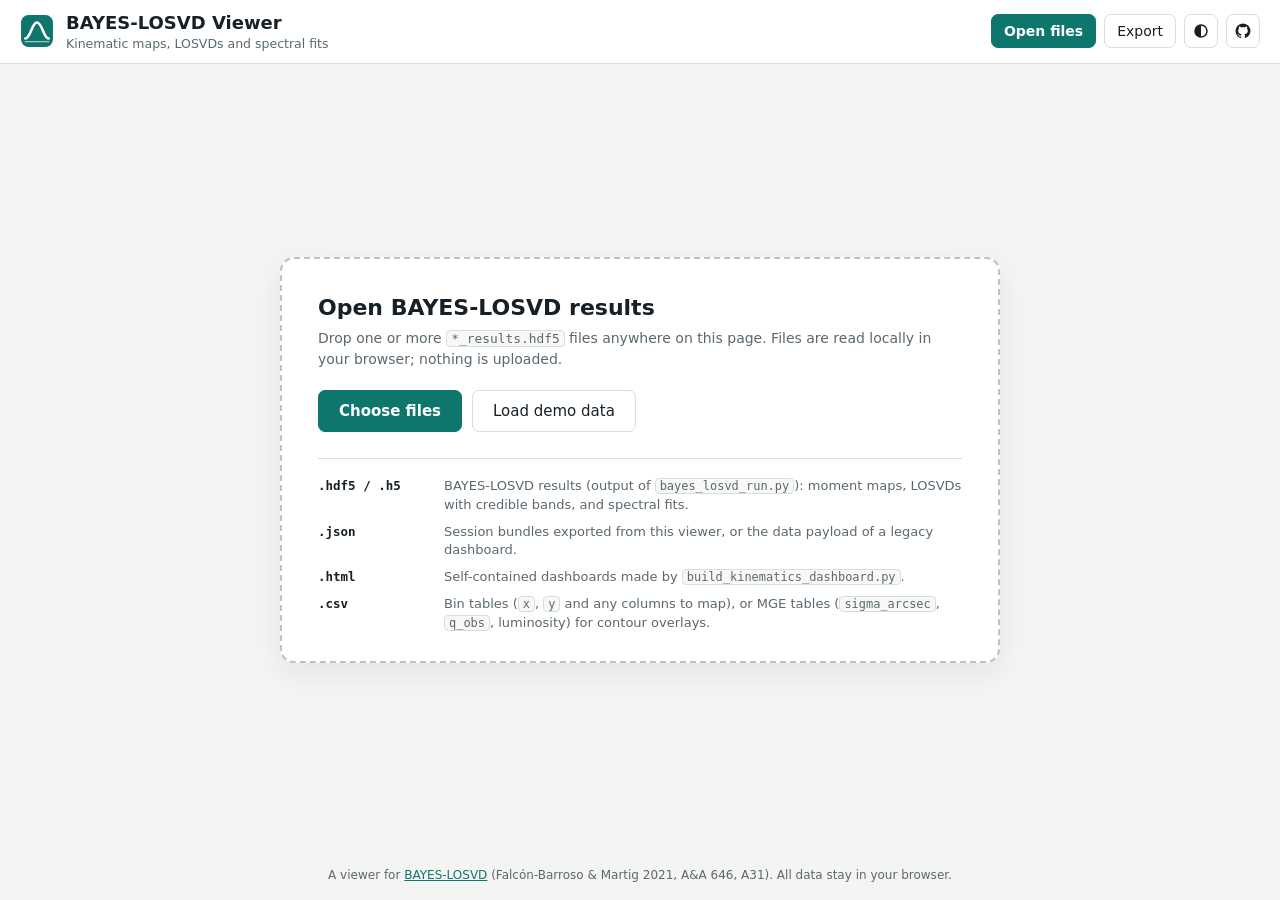
==== index.html @ 0030d86d "Initial release of BAYES-LOSVD Viewer Static web app for exploring BAYES-LOSVD results in the browse" ====
<!doctype html>
<html lang="en">
<head>
<meta charset="utf-8">
<meta name="viewport" content="width=device-width, initial-scale=1">
<title>BAYES-LOSVD Viewer</title>
<meta name="description" content="Interactive viewer for BAYES-LOSVD results: kinematic maps, LOSVDs and spectral fits, read from HDF5 directly in the browser.">
<link rel="icon" href="assets/icon.svg" type="image/svg+xml">
<link rel="stylesheet" href="assets/css/app.css">
<script>
  try {
    const t = localStorage.getItem("bayeslosvd-viewer-theme");
    if (t === "light" || t === "dark") document.documentElement.setAttribute("data-theme", t);
  } catch (e) {}
</script>
<script type="module" src="assets/js/main.js"></script>
</head>
<body>
<header class="topbar">
  <div class="brand">
    <svg class="logo" viewBox="0 0 32 32" aria-hidden="true">
      <rect x="1" y="1" width="30" height="30" rx="7" fill="var(--accent)"/>
      <path d="M5 23 C10 23 11 8 16 8 C21 8 22 23 27 23" fill="none" stroke="#fff" stroke-width="2.4" stroke-linecap="round"/>
      <path d="M5 26 H27" stroke="#ffffff99" stroke-width="1.4" stroke-linecap="round"/>
    </svg>
    <div>
      <h1>BAYES-LOSVD<span class="h1-suffix"> Viewer</span></h1>
      <div class="tagline">Kinematic maps, LOSVDs and spectral fits</div>
    </div>
  </div>
  <div class="topbar-actions">
    <button type="button" class="btn primary" id="openBtn">Open files</button>
    <input type="file" id="fileInput" multiple hidden accept=".h5,.hdf5,.hdf,.he5,.json,.csv,.txt,.dat,.html,.htm">
    <div class="menu" id="exportMenu">
      <button type="button" class="btn" id="exportBtn" aria-haspopup="true" aria-expanded="false">Export</button>
      <div class="menu-list" hidden>
        <button type="button" data-export="png">Map as PNG</button>
        <button type="button" data-export="csv">Active result as CSV</button>
        <button type="button" data-export="bundle">Session bundle (JSON)</button>
      </div>
    </div>
    <button type="button" class="btn icon" id="themeBtn" aria-label="Theme">
      <svg viewBox="0 0 24 24" aria-hidden="true"><path d="M12 3a9 9 0 1 0 9 9A9 9 0 0 0 12 3zm0 16V5a7 7 0 0 1 0 14z" fill="currentColor"/></svg>
    </button>
    <a class="btn icon" id="repoLink" href="#" target="_blank" rel="noopener" aria-label="Source code on GitHub" title="Source code on GitHub">
      <svg viewBox="0 0 24 24" aria-hidden="true"><path fill="currentColor" d="M12 2a10 10 0 0 0-3.16 19.49c.5.09.68-.22.68-.48v-1.7c-2.78.6-3.37-1.34-3.37-1.34-.45-1.16-1.11-1.47-1.11-1.47-.91-.62.07-.61.07-.61 1 .07 1.53 1.03 1.53 1.03.9 1.52 2.34 1.08 2.91.83.09-.65.35-1.08.63-1.33-2.22-.25-4.55-1.11-4.55-4.94 0-1.09.39-1.98 1.03-2.68-.1-.25-.45-1.27.1-2.65 0 0 .84-.27 2.75 1.02a9.6 9.6 0 0 1 5 0c1.91-1.29 2.75-1.02 2.75-1.02.55 1.38.2 2.4.1 2.65.64.7 1.03 1.59 1.03 2.68 0 3.84-2.34 4.68-4.57 4.93.36.31.68.92.68 1.85v2.74c0 .27.18.58.69.48A10 10 0 0 0 12 2z"/></svg>
    </a>
  </div>
</header>

<div class="status-bar" id="statusBar" role="status" aria-live="polite" hidden>
  <span id="statusText"></span>
  <div class="progress" hidden><div id="progressFill"></div></div>
</div>

<section class="welcome" id="welcome">
  <div class="dropzone" id="dropzone">
    <h2>Open BAYES-LOSVD results</h2>
    <p>Drop one or more <code>*_results.hdf5</code> files anywhere on this page. Files are read locally in your browser; nothing is uploaded.</p>
    <div class="welcome-actions">
      <button type="button" class="btn primary large" id="welcomeOpenBtn">Choose files</button>
      <button type="button" class="btn large" id="demoBtn">Load demo data</button>
    </div>
    <dl class="formats">
      <dt>.hdf5 / .h5</dt>
      <dd>BAYES-LOSVD results (output of <code>bayes_losvd_run.py</code>): moment maps, LOSVDs with credible bands, and spectral fits.</dd>
      <dt>.json</dt>
      <dd>Session bundles exported from this viewer, or the data payload of a legacy dashboard.</dd>
      <dt>.html</dt>
      <dd>Self-contained dashboards made by <code>build_kinematics_dashboard.py</code>.</dd>
      <dt>.csv</dt>
      <dd>Bin tables (<code>x</code>, <code>y</code> and any columns to map), or MGE tables (<code>sigma_arcsec</code>, <code>q_obs</code>, luminosity) for contour overlays.</dd>
    </dl>
  </div>
</section>

<div class="workspace" id="workspace" hidden>
  <aside class="sidebar">
    <section class="card">
      <div class="card-head">
        <h2>Results</h2>
        <button type="button" class="btn small" id="addMoreBtn">Add</button>
      </div>
      <ul class="result-list" id="resultList"></ul>
      <label class="field">
        <span class="field-label">Compare with</span>
        <select id="compareSelect"></select>
      </label>
      <p class="hint" id="compareHint"></p>
    </section>

    <section class="card">
      <h2>Map</h2>
      <div class="field">
        <span class="field-label">Quantity</span>
        <div id="quantityButtons" class="quantity-buttons"></div>
      </div>
      <div class="field">
        <span class="field-label">Display</span>
        <div class="segmented" id="viewButtons">
          <button type="button" data-view="spaxels" title="Colour every spaxel by the value of its bin">Spaxels</button>
          <button type="button" data-view="bins" title="One marker per bin centre">Bins</button>
          <button type="button" data-view="interp" title="Linear interpolation between bin centres">Interpolated</button>
        </div>
      </div>
      <div class="field row">
        <label class="grow">
          <span class="field-label">Colormap</span>
          <select id="cmapSelect"></select>
        </label>
        <label class="check"><input type="checkbox" id="cmapReverse"> Reverse</label>
      </div>
      <div class="field">
        <span class="field-label">Color limits</span>
        <div class="limits">
          <input id="vminInput" type="number" step="any" aria-label="Color scale minimum">
          <span class="muted">to</span>
          <input id="vmaxInput" type="number" step="any" aria-label="Color scale maximum">
        </div>
        <div class="segmented small" id="limitButtons">
          <button type="button" data-mode="robust">2–98%</button>
          <button type="button" data-mode="minmax">Min–max</button>
          <button type="button" data-mode="symmetric">± Symmetric</button>
        </div>
      </div>
      <label class="field">
        <span class="field-label">Rotate map (degrees, counter-clockwise)</span>
        <input type="number" id="rotationInput" step="any" value="0">
      </label>
    </section>

    <section class="card">
      <h2>Masking</h2>
      <label class="check"><input type="checkbox" id="maskSigma"> Hide σ outliers</label>
      <p class="hint" id="maskHint">Hides bins whose σ exceeds the largest σ within
        <input class="inline-num" id="maskRadius" type="number" step="0.1" min="0" value="1" aria-label="Central radius in arcsec"> arcsec of the centre.</p>
      <label class="field">
        <span class="field-label">Minimum S/N</span>
        <input type="number" id="minSnr" step="any" placeholder="no cut">
      </label>
    </section>

    <section class="card">
      <h2>Overlays</h2>
      <label class="check"><input type="checkbox" id="showIsophotes"> Flux isophotes (0.5 mag steps)</label>
      <label class="check"><input type="checkbox" id="showCenters"> Bin centres</label>
      <label class="check"><input type="checkbox" id="showMge" disabled> MGE contours</label>
      <div class="mge-row">
        <button type="button" class="btn small" id="mgeLoadBtn">Load MGE table</button>
        <input type="file" id="mgeInput" hidden accept=".csv,.txt,.dat">
        <label class="inline">PA <input type="number" id="mgePa" step="any" value="0" aria-label="MGE major axis angle in degrees"> °</label>
      </div>
      <p class="hint" id="mgeStatus"></p>
    </section>
  </aside>

  <main class="content">
    <section class="panel map-panel">
      <div class="panel-head">
        <div>
          <h2 id="mapTitle">Map</h2>
          <div class="panel-sub" id="mapSubtitle"></div>
        </div>
        <div class="panel-tools">
          <div class="segmented small">
            <button type="button" id="zoomInBtn" aria-label="Zoom in">+</button>
            <button type="button" id="zoomOutBtn" aria-label="Zoom out">−</button>
            <button type="button" id="zoomResetBtn">Reset</button>
          </div>
        </div>
      </div>
      <div class="map-shell">
        <div class="map-wrap">
          <canvas id="mapCanvas" aria-label="Kinematic map. Click a bin to inspect it; scroll to zoom; drag to pan."></canvas>
          <div class="tooltip" id="mapTooltip" hidden></div>
        </div>
        <canvas id="colorbarCanvas" aria-hidden="true"></canvas>
      </div>
      <div class="map-status" id="mapStatus"></div>
    </section>

    <div class="side-col">
      <section class="panel bin-panel">
        <div class="panel-head">
          <h2>Selected bins</h2>
          <div class="bin-input">
            <input id="binInput" type="number" min="0" step="1" placeholder="Bin #" aria-label="Bin number">
            <button type="button" class="btn small" id="addBinBtn">Add</button>
            <button type="button" class="btn small ghost" id="clearBinsBtn">Clear</button>
          </div>
        </div>
        <div class="chips" id="binChips"></div>
        <div class="metrics" id="metrics"></div>
      </section>

      <section class="panel losvd-panel">
        <div class="panel-head">
          <h2>LOSVD</h2>
          <label class="check small"><input type="checkbox" id="losvdAll"> Same bin in all results</label>
        </div>
        <canvas id="losvdCanvas"></canvas>
        <div class="legend" id="losvdLegend"></div>
        <p class="hint" id="losvdHint"></p>
      </section>
    </div>

    <section class="panel spectrum-panel">
      <div class="panel-head">
        <h2>Spectral fit</h2>
        <div class="panel-tools">
          <span class="muted" id="spectrumStatus"></span>
          <button type="button" class="btn small" id="specResetBtn">Reset zoom</button>
        </div>
      </div>
      <canvas id="spectrumCanvas" aria-label="Observed spectrum, best-fit model and residuals. Scroll to zoom, drag to pan."></canvas>
      <p class="hint legend-line">
        <span class="legend-item" style="--swatch: var(--ink)">observed</span>
        <span class="legend-item" style="--swatch: var(--accent)">best fit (median)</span>
        <span class="legend-item box" style="--swatch: var(--empty-cell)">not fitted</span>
      </p>
    </section>

    <section class="panel info-panel">
      <details>
        <summary>Result details</summary>
        <div id="resultInfoBody"></div>
      </details>
    </section>
  </main>
</div>

<footer class="footer">
  A viewer for <a href="https://github.com/jfalconbarroso/BAYES-LOSVD" target="_blank" rel="noopener">BAYES-LOSVD</a>
  (Falcón-Barroso &amp; Martig 2021, A&amp;A 646, A31). All data stay in your browser.
</footer>

<div class="drop-overlay" id="dropOverlay" hidden><div>Drop files to load</div></div>
</body>
</html>
---- assets/css/app.css ----
:root {
  color-scheme: light;
  --bg: #f4f5f2;
  --panel: #ffffff;
  --panel-2: #f8f9f7;
  --ink: #172026;
  --muted: #5b6870;
  --line: #d8dedc;
  --line-strong: #b9c3c0;
  --accent: #0f766e;
  --accent-ink: #ffffff;
  --accent-soft: #e2f1ef;
  --danger: #b4233a;
  --plot-bg: #ffffff;
  --axis: #8e9a97;
  --grid-line: #e7ebe9;
  --empty-cell: #e3e7e5;
  --shadow: 0 10px 30px rgba(23, 32, 38, 0.07);
  --radius: 8px;
  --font: Inter, ui-sans-serif, system-ui, -apple-system, BlinkMacSystemFont, "Segoe UI", sans-serif;
}

@media (prefers-color-scheme: dark) {
  :root:not([data-theme="light"]) {
    color-scheme: dark;
    --bg: #11161a;
    --panel: #192026;
    --panel-2: #1e262d;
    --ink: #e6ecea;
    --muted: #98a6a4;
    --line: #2b353c;
    --line-strong: #3d4a52;
    --accent: #2bb3a3;
    --accent-ink: #062320;
    --accent-soft: #173733;
    --danger: #f07c8e;
    --plot-bg: #141a1f;
    --axis: #5d6b70;
    --grid-line: #232c32;
    --empty-cell: #2a3238;
    --shadow: 0 10px 30px rgba(0, 0, 0, 0.35);
  }
}

:root[data-theme="dark"] {
  color-scheme: dark;
  --bg: #11161a;
  --panel: #192026;
  --panel-2: #1e262d;
  --ink: #e6ecea;
  --muted: #98a6a4;
  --line: #2b353c;
  --line-strong: #3d4a52;
  --accent: #2bb3a3;
  --accent-ink: #062320;
  --accent-soft: #173733;
  --danger: #f07c8e;
  --plot-bg: #141a1f;
  --axis: #5d6b70;
  --grid-line: #232c32;
  --empty-cell: #2a3238;
  --shadow: 0 10px 30px rgba(0, 0, 0, 0.35);
}

* { box-sizing: border-box; }

html, body { margin: 0; }

body {
  font-family: var(--font);
  font-size: 14px;
  color: var(--ink);
  background: var(--bg);
  min-height: 100vh;
  display: flex;
  flex-direction: column;
}

a { color: var(--accent); }
code { font-size: 0.92em; background: var(--panel-2); border: 1px solid var(--line); border-radius: 4px; padding: 0 4px; }
.muted { color: var(--muted); }
[hidden] { display: none !important; }

h1, h2 { margin: 0; letter-spacing: 0; }
h1 { font-size: 18px; font-weight: 750; line-height: 1.2; }
h2 { font-size: 14px; font-weight: 720; }

/* ------------------------------------------------------------ top bar */
.topbar {
  display: flex;
  align-items: center;
  justify-content: space-between;
  gap: 16px;
  padding: 12px 20px;
  border-bottom: 1px solid var(--line);
  background: var(--panel);
  position: sticky;
  top: 0;
  z-index: 20;
}
.brand { display: flex; align-items: center; gap: 12px; min-width: 0; }
.brand > div { min-width: 0; }
.brand h1 { overflow: hidden; text-overflow: ellipsis; }
.logo { width: 34px; height: 34px; flex: none; }
.tagline { color: var(--muted); font-size: 12.5px; margin-top: 2px; }
.topbar-actions { display: flex; align-items: center; gap: 8px; }

/* ------------------------------------------------------------ buttons & inputs */
.btn, .segmented button, .menu-list button, .icon-btn {
  font: inherit;
  color: var(--ink);
  background: var(--panel);
  border: 1px solid var(--line);
  border-radius: 7px;
  height: 34px;
  padding: 0 12px;
  cursor: pointer;
  display: inline-flex;
  align-items: center;
  justify-content: center;
  gap: 6px;
  text-decoration: none;
  white-space: nowrap;
}
.btn:hover, .segmented button:hover:not(:disabled), .icon-btn:hover { border-color: var(--line-strong); }
.btn:focus-visible, .segmented button:focus-visible, input:focus-visible, select:focus-visible, .result-main:focus-visible, .chip button:focus-visible {
  outline: 2px solid var(--accent);
  outline-offset: 1px;
}
.btn.primary { background: var(--accent); border-color: var(--accent); color: var(--accent-ink); font-weight: 650; }
.btn.primary:hover { filter: brightness(1.06); }
.btn.large { height: 42px; padding: 0 20px; font-size: 15px; }
.btn.small { height: 28px; padding: 0 9px; font-size: 12.5px; }
.btn.ghost { background: transparent; }
.btn.icon { width: 34px; padding: 0; }
.btn.icon svg { width: 18px; height: 18px; }
button:disabled { opacity: 0.45; cursor: not-allowed; }

input[type="number"], input[type="text"], select {
  font: inherit;
  color: var(--ink);
  background: var(--panel);
  border: 1px solid var(--line);
  border-radius: 7px;
  height: 32px;
  padding: 0 8px;
  width: 100%;
  min-width: 0;
}
input[type="checkbox"] { accent-color: var(--accent); width: 15px; height: 15px; margin: 0; }

.segmented { display: flex; flex-wrap: wrap; gap: 4px; }
.segmented button { height: 30px; padding: 0 10px; font-size: 13px; }
.segmented.small button { height: 26px; padding: 0 8px; font-size: 12px; }
.segmented button.active { background: var(--accent); border-color: var(--accent); color: var(--accent-ink); font-weight: 650; }

.menu { position: relative; }
.menu-list {
  position: absolute;
  right: 0;
  top: calc(100% + 6px);
  background: var(--panel);
  border: 1px solid var(--line);
  border-radius: var(--radius);
  box-shadow: var(--shadow);
  padding: 4px;
  display: flex;
  flex-direction: column;
  min-width: 210px;
  z-index: 30;
}
.menu-list button { border: 0; justify-content: flex-start; height: 32px; }
.menu-list button:hover { background: var(--accent-soft); }

/* ------------------------------------------------------------ status bar */
.status-bar {
  position: fixed;
  left: 50%;
  bottom: 18px;
  transform: translateX(-50%);
  z-index: 40;
  background: var(--ink);
  color: var(--bg);
  border-radius: 999px;
  padding: 8px 16px;
  font-size: 13px;
  display: flex;
  align-items: center;
  gap: 12px;
  box-shadow: var(--shadow);
  max-width: calc(100vw - 32px);
}
.status-bar.error { background: var(--danger); color: #fff; }
.progress { width: 120px; height: 5px; background: rgba(255,255,255,0.25); border-radius: 3px; overflow: hidden; flex: none; }
#progressFill { height: 100%; width: 0; background: var(--accent); transition: width 0.15s; }

/* ------------------------------------------------------------ welcome */
.welcome { flex: 1; display: grid; place-items: center; padding: 32px 16px; }
.dropzone {
  max-width: 720px;
  width: 100%;
  background: var(--panel);
  border: 2px dashed var(--line-strong);
  border-radius: 14px;
  padding: 36px 36px 28px;
  box-shadow: var(--shadow);
}
.dropzone h2 { font-size: 22px; margin-bottom: 8px; }
.dropzone p { color: var(--muted); line-height: 1.5; margin: 0 0 20px; }
.welcome-actions { display: flex; gap: 10px; flex-wrap: wrap; margin-bottom: 26px; }
.formats { display: grid; grid-template-columns: 110px 1fr; gap: 8px 16px; margin: 0; border-top: 1px solid var(--line); padding-top: 18px; font-size: 13px; }
.formats dt { font-weight: 700; font-family: ui-monospace, SFMono-Regular, Menlo, monospace; font-size: 12.5px; padding-top: 1px; }
.formats dd { margin: 0; color: var(--muted); line-height: 1.45; }

/* ------------------------------------------------------------ layout */
.workspace {
  flex: 1;
  display: grid;
  grid-template-columns: 300px minmax(0, 1fr);
  gap: 16px;
  padding: 16px 20px 8px;
  align-items: start;
}
.sidebar { display: flex; flex-direction: column; gap: 12px; position: sticky; top: 76px; max-height: calc(100vh - 92px); overflow-y: auto; padding-bottom: 4px; }
.content {
  display: grid;
  grid-template-columns: minmax(0, 1.45fr) minmax(330px, 1fr);
  gap: 16px;
  align-items: start;
  min-width: 0;
}
.map-panel { grid-column: 1; }
.side-col { grid-column: 2; display: flex; flex-direction: column; gap: 16px; min-width: 0; }
.spectrum-panel, .info-panel { grid-column: 1 / -1; }

.card, .panel {
  background: var(--panel);
  border: 1px solid var(--line);
  border-radius: var(--radius);
  box-shadow: var(--shadow);
  min-width: 0;
}
.card { padding: 14px; display: flex; flex-direction: column; gap: 10px; }
.card-head { display: flex; align-items: center; justify-content: space-between; }
.panel { padding: 12px 14px 14px; }
.panel-head { display: flex; align-items: center; justify-content: space-between; gap: 12px; margin-bottom: 8px; flex-wrap: wrap; }
.panel-sub { color: var(--muted); font-size: 12.5px; margin-top: 2px; overflow-wrap: anywhere; }
.panel-tools { display: flex; align-items: center; gap: 8px; }

.field { display: flex; flex-direction: column; gap: 6px; }
.field.row { flex-direction: row; align-items: flex-end; gap: 10px; }
.field.row .grow { flex: 1; display: flex; flex-direction: column; gap: 6px; }
.field-label { font-size: 11px; font-weight: 720; color: var(--muted); text-transform: uppercase; letter-spacing: 0.04em; }
.check { display: inline-flex; align-items: center; gap: 8px; font-size: 13px; cursor: pointer; min-height: 24px; }
.check.small { font-size: 12.5px; }
.check:has(input:disabled) { color: var(--muted); cursor: not-allowed; }
.field.row .check { height: 32px; }
.hint { color: var(--muted); font-size: 12px; line-height: 1.45; margin: 0; }
.hint:empty { display: none; }
.inline-num { width: 56px !important; height: 24px !important; padding: 0 4px !important; display: inline-block; }
.limits { display: grid; grid-template-columns: 1fr auto 1fr; gap: 6px; align-items: center; }
.mge-row { display: flex; align-items: center; justify-content: space-between; gap: 8px; }
.mge-row .inline { display: inline-flex; align-items: center; gap: 6px; font-size: 13px; }
.mge-row .inline input { width: 64px; height: 28px; }

.quantity-buttons { display: flex; flex-direction: column; gap: 4px; }
.q-group-label { font-size: 11px; color: var(--muted); margin-top: 4px; }
.q-group-label:first-child { margin-top: 0; }

/* ------------------------------------------------------------ results list */
.result-list { list-style: none; margin: 0; padding: 0; display: flex; flex-direction: column; gap: 6px; }
.result-item {
  display: flex;
  align-items: stretch;
  border: 1px solid var(--line);
  border-radius: 7px;
  overflow: hidden;
  border-left: 4px solid var(--result-color);
}
.result-item.active { border-color: var(--accent); border-left-color: var(--result-color); background: var(--accent-soft); }
.result-main {
  flex: 1;
  min-width: 0;
  text-align: left;
  background: transparent;
  border: 0;
  padding: 7px 9px;
  font: inherit;
  color: inherit;
  cursor: pointer;
  display: flex;
  flex-direction: column;
  gap: 2px;
}
.result-name { font-weight: 650; font-size: 13px; overflow: hidden; text-overflow: ellipsis; white-space: nowrap; }
.result-meta { font-size: 11.5px; color: var(--muted); overflow: hidden; text-overflow: ellipsis; white-space: nowrap; }
.icon-btn { border: 0; border-left: 1px solid var(--line); border-radius: 0; height: auto; width: 32px; padding: 0; background: transparent; font-size: 16px; color: var(--muted); }
.icon-btn:hover { color: var(--danger); }

/* ------------------------------------------------------------ map */
.map-shell { display: grid; grid-template-columns: minmax(0, 1fr) 70px; gap: 4px; }
.map-wrap { position: relative; min-width: 0; }
canvas { display: block; width: 100%; }
#mapCanvas { height: min(72vh, 740px); min-height: 420px; cursor: crosshair; touch-action: none; }
#mapCanvas.panning { cursor: grabbing; }
#colorbarCanvas { height: min(72vh, 740px); min-height: 420px; }
.map-status { color: var(--muted); font-size: 12px; min-height: 16px; margin-top: 4px; }
.tooltip {
  position: absolute;
  pointer-events: none;
  background: var(--ink);
  color: var(--bg);
  font-size: 12px;
  padding: 4px 8px;
  border-radius: 5px;
  white-space: nowrap;
  font-variant-numeric: tabular-nums;
}

/* ------------------------------------------------------------ bins & LOSVD */
.bin-input { display: flex; gap: 4px; align-items: center; }
.bin-input input { width: 76px; height: 28px; }
.chips { display: flex; gap: 6px; flex-wrap: wrap; margin-bottom: 10px; }
.chips:empty { display: none; }
.chip {
  display: inline-flex;
  align-items: center;
  border: 1.5px solid var(--chip-color);
  border-radius: 999px;
  overflow: hidden;
  font-size: 12.5px;
}
.chip.active { background: var(--chip-color); }
.chip.active button { color: #fff; font-weight: 650; }
.chip button { border: 0; background: transparent; color: var(--ink); font: inherit; cursor: pointer; height: 24px; }
.chip-label { padding: 0 4px 0 10px; }
.chip-close { padding: 0 8px 0 4px; font-size: 14px; }
.metrics { display: grid; grid-template-columns: repeat(auto-fill, minmax(92px, 1fr)); gap: 6px; }
.metric { border: 1px solid var(--line); border-radius: 7px; padding: 6px 8px; min-width: 0; }
.metric-name { font-size: 11px; color: var(--muted); white-space: nowrap; overflow: hidden; text-overflow: ellipsis; }
.metric-value { font-size: 14px; font-weight: 700; font-variant-numeric: tabular-nums; margin-top: 2px; overflow-wrap: anywhere; }
#losvdCanvas { height: 300px; }
.legend { display: flex; flex-wrap: wrap; gap: 4px 14px; margin-top: 6px; font-size: 12px; }
.legend-item { display: inline-flex; align-items: center; gap: 6px; color: var(--muted); }
.legend-item::before { content: ""; width: 14px; height: 3px; border-radius: 2px; background: var(--swatch); }
.legend-item.box::before { height: 10px; width: 12px; border-radius: 2px; }
.legend-line { display: flex; gap: 16px; margin-top: 6px; }
.losvd-panel .hint { margin-top: 6px; }

/* ------------------------------------------------------------ spectrum & info */
#spectrumCanvas { height: 330px; cursor: ew-resize; touch-action: none; }
.info-panel summary { cursor: pointer; font-weight: 700; }
.info-panel dl { display: grid; grid-template-columns: minmax(120px, max-content) 1fr; gap: 4px 16px; margin: 12px 0 0; font-size: 12.5px; }
.info-panel dt { color: var(--muted); }
.info-panel dd { margin: 0; overflow-wrap: anywhere; font-variant-numeric: tabular-nums; }

.footer { color: var(--muted); font-size: 12px; padding: 12px 20px 18px; text-align: center; }

.drop-overlay {
  position: fixed;
  inset: 0;
  z-index: 50;
  background: color-mix(in srgb, var(--accent) 18%, transparent);
  backdrop-filter: blur(2px);
  display: grid;
  place-items: center;
  pointer-events: none;
}
.drop-overlay div {
  background: var(--panel);
  border: 2px dashed var(--accent);
  border-radius: 14px;
  padding: 28px 44px;
  font-size: 18px;
  font-weight: 700;
}

/* ------------------------------------------------------------ responsive */
@media (max-width: 1280px) {
  .content { grid-template-columns: minmax(0, 1fr); }
  .map-panel, .side-col, .spectrum-panel, .info-panel { grid-column: 1; }
}
@media (max-width: 900px) {
  .workspace { grid-template-columns: minmax(0, 1fr); padding: 12px 16px; }
  .sidebar { position: static; max-height: none; overflow: visible; order: 2; }
  .content { order: 1; }
  .topbar { padding: 10px 16px; }
  .tagline { display: none; }
  #mapCanvas, #colorbarCanvas { height: 70vw; min-height: 300px; }
  .map-shell { grid-template-columns: minmax(0, 1fr) 62px; }
  .dropzone { padding: 24px 20px; }
  .formats { grid-template-columns: 1fr; gap: 2px; }
  .formats dd { margin-bottom: 8px; }
}
@media (max-width: 520px) {
  #repoLink, .h1-suffix { display: none; }
  .topbar { gap: 8px; }
  .topbar-actions { gap: 6px; }
  .logo { width: 28px; height: 28px; }
  h1 { font-size: 15px; white-space: nowrap; }
  .topbar .btn { padding: 0 9px; }
}
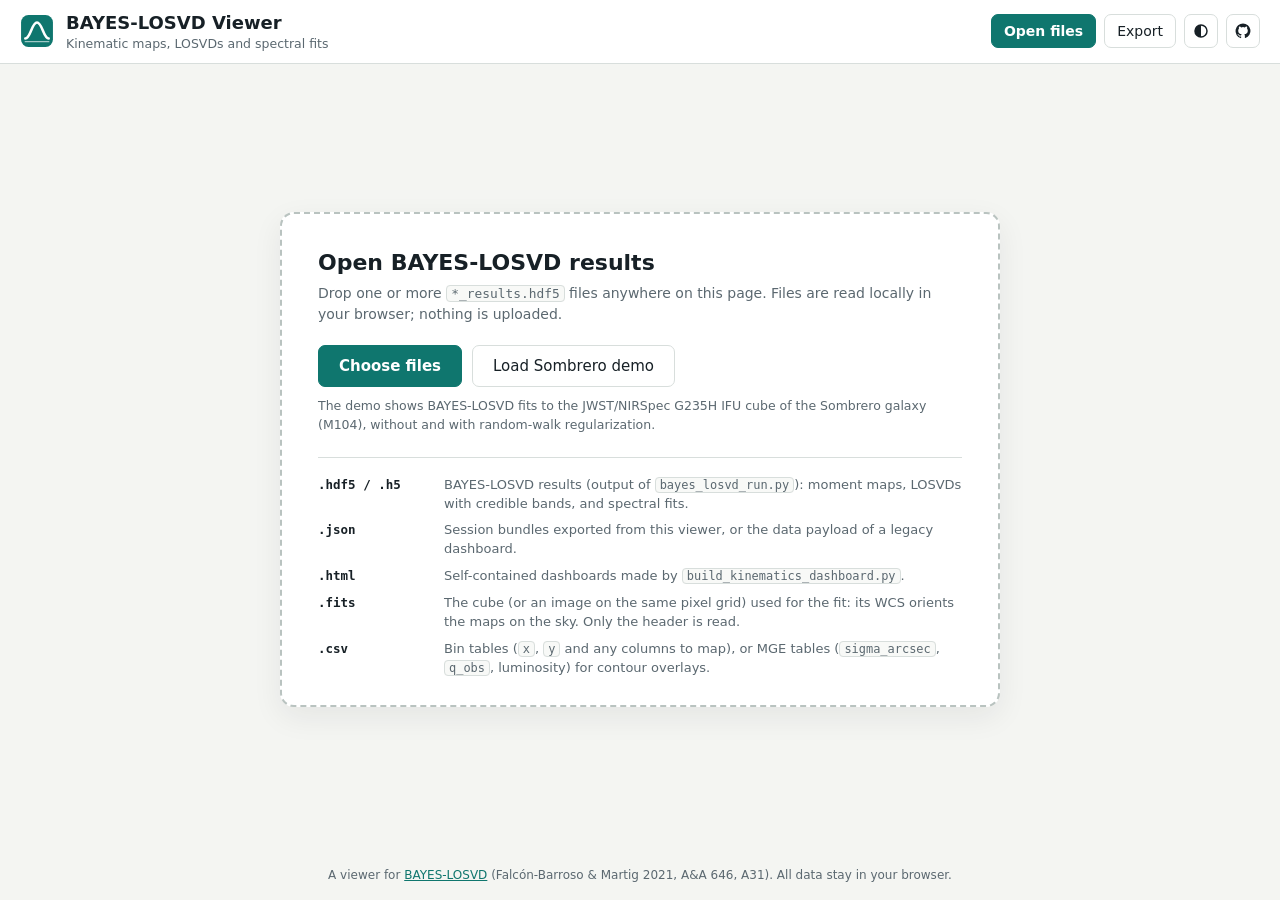
==== commit 79e8d37e: "Sombrero NIRSpec demo, sky orientation from WCS, cache-safe deploys - Demo: slimmed BAYES-LOSVD fits" ====
--- a/index.html
+++ b/index.html
@@ -6,14 +6,28 @@
 <title>BAYES-LOSVD Viewer</title>
 <meta name="description" content="Interactive viewer for BAYES-LOSVD results: kinematic maps, LOSVDs and spectral fits, read from HDF5 directly in the browser.">
 <link rel="icon" href="assets/icon.svg" type="image/svg+xml">
-<link rel="stylesheet" href="assets/css/app.css">
+<link rel="stylesheet" href="assets/css/app.css?v=__VERSION__">
 <script>
   try {
     const t = localStorage.getItem("bayeslosvd-viewer-theme");
     if (t === "light" || t === "dark") document.documentElement.setAttribute("data-theme", t);
   } catch (e) {}
 </script>
-<script type="module" src="assets/js/main.js"></script>
+<!-- __VERSION__ is replaced by the commit hash on deploy so browsers never mix cached modules -->
+<script type="importmap">
+{
+  "imports": {
+    "./assets/js/analysis.js": "./assets/js/analysis.js?v=__VERSION__",
+    "./assets/js/colormaps.js": "./assets/js/colormaps.js?v=__VERSION__",
+    "./assets/js/data.js": "./assets/js/data.js?v=__VERSION__",
+    "./assets/js/frames.js": "./assets/js/frames.js?v=__VERSION__",
+    "./assets/js/hdf5-client.js": "./assets/js/hdf5-client.js?v=__VERSION__",
+    "./assets/js/main.js": "./assets/js/main.js?v=__VERSION__",
+    "./assets/js/plot.js": "./assets/js/plot.js?v=__VERSION__"
+  }
+}
+</script>
+<script type="module" src="assets/js/main.js?v=__VERSION__"></script>
 </head>
 <body>
 <header class="topbar">
@@ -30,7 +44,7 @@
   </div>
   <div class="topbar-actions">
     <button type="button" class="btn primary" id="openBtn">Open files</button>
-    <input type="file" id="fileInput" multiple hidden accept=".h5,.hdf5,.hdf,.he5,.json,.csv,.txt,.dat,.html,.htm">
+    <input type="file" id="fileInput" multiple hidden accept=".h5,.hdf5,.hdf,.he5,.json,.csv,.txt,.dat,.html,.htm,.fits,.fit,.fts">
     <div class="menu" id="exportMenu">
       <button type="button" class="btn" id="exportBtn" aria-haspopup="true" aria-expanded="false">Export</button>
       <div class="menu-list" hidden>
@@ -59,8 +73,9 @@
     <p>Drop one or more <code>*_results.hdf5</code> files anywhere on this page. Files are read locally in your browser; nothing is uploaded.</p>
     <div class="welcome-actions">
       <button type="button" class="btn primary large" id="welcomeOpenBtn">Choose files</button>
-      <button type="button" class="btn large" id="demoBtn">Load demo data</button>
-    </div>
+      <button type="button" class="btn large" id="demoBtn">Load Sombrero demo</button>
+    </div>
+    <p class="demo-note">The demo shows BAYES-LOSVD fits to the JWST/NIRSpec G235H IFU cube of the Sombrero galaxy (M104), without and with random-walk regularization.</p>
     <dl class="formats">
       <dt>.hdf5 / .h5</dt>
       <dd>BAYES-LOSVD results (output of <code>bayes_losvd_run.py</code>): moment maps, LOSVDs with credible bands, and spectral fits.</dd>
@@ -68,6 +83,8 @@
       <dd>Session bundles exported from this viewer, or the data payload of a legacy dashboard.</dd>
       <dt>.html</dt>
       <dd>Self-contained dashboards made by <code>build_kinematics_dashboard.py</code>.</dd>
+      <dt>.fits</dt>
+      <dd>The cube (or an image on the same pixel grid) used for the fit: its WCS orients the maps on the sky. Only the header is read.</dd>
       <dt>.csv</dt>
       <dd>Bin tables (<code>x</code>, <code>y</code> and any columns to map), or MGE tables (<code>sigma_arcsec</code>, <code>q_obs</code>, luminosity) for contour overlays.</dd>
     </dl>
@@ -123,10 +140,32 @@
           <button type="button" data-mode="symmetric">± Symmetric</button>
         </div>
       </div>
-      <label class="field">
-        <span class="field-label">Rotate map (degrees, counter-clockwise)</span>
-        <input type="number" id="rotationInput" step="any" value="0">
-      </label>
+    </section>
+
+    <section class="card">
+      <h2>Orientation</h2>
+      <div class="segmented" id="orientationButtons">
+        <button type="button" data-orientation="data" title="Pixel axes of the data cube">Data</button>
+        <button type="button" data-orientation="sky">Sky (N↑ E←)</button>
+        <button type="button" data-orientation="major">Major axis →</button>
+      </div>
+      <div class="field row">
+        <label class="grow">
+          <span class="field-label">Galaxy PA (° E of N)</span>
+          <input type="number" id="galaxyPa" step="any" placeholder="e.g. 90">
+        </label>
+        <label class="grow">
+          <span class="field-label">Data rotation (° CCW)</span>
+          <input type="number" id="rotationInput" step="any" value="0">
+        </label>
+      </div>
+      <label class="check small"><input type="checkbox" id="majorFlip"> Flip major axis 180° (North down)</label>
+      <p class="hint" id="wcsStatus"></p>
+      <div class="mge-row">
+        <button type="button" class="btn small" id="wcsLoadBtn">Load WCS from FITS</button>
+        <input type="file" id="wcsInput" hidden accept=".fits,.fit,.fts">
+        <button type="button" class="btn small ghost" id="wcsClearBtn" hidden>Clear WCS</button>
+      </div>
     </section>
 
     <section class="card">
@@ -148,7 +187,7 @@
       <div class="mge-row">
         <button type="button" class="btn small" id="mgeLoadBtn">Load MGE table</button>
         <input type="file" id="mgeInput" hidden accept=".csv,.txt,.dat">
-        <label class="inline">PA <input type="number" id="mgePa" step="any" value="0" aria-label="MGE major axis angle in degrees"> °</label>
+        <label class="inline">Angle <input type="number" id="mgePa" step="any" value="0" aria-label="MGE major-axis angle relative to the galaxy major axis, degrees"> °</label>
       </div>
       <p class="hint" id="mgeStatus"></p>
     </section>
--- a/assets/css/app.css
+++ b/assets/css/app.css
@@ -207,7 +207,8 @@
 }
 .dropzone h2 { font-size: 22px; margin-bottom: 8px; }
 .dropzone p { color: var(--muted); line-height: 1.5; margin: 0 0 20px; }
-.welcome-actions { display: flex; gap: 10px; flex-wrap: wrap; margin-bottom: 26px; }
+.welcome-actions { display: flex; gap: 10px; flex-wrap: wrap; margin-bottom: 10px; }
+.dropzone .demo-note { font-size: 12.5px; margin: 0 0 22px; }
 .formats { display: grid; grid-template-columns: 110px 1fr; gap: 8px 16px; margin: 0; border-top: 1px solid var(--line); padding-top: 18px; font-size: 13px; }
 .formats dt { font-weight: 700; font-family: ui-monospace, SFMono-Regular, Menlo, monospace; font-size: 12.5px; padding-top: 1px; }
 .formats dd { margin: 0; color: var(--muted); line-height: 1.45; }
